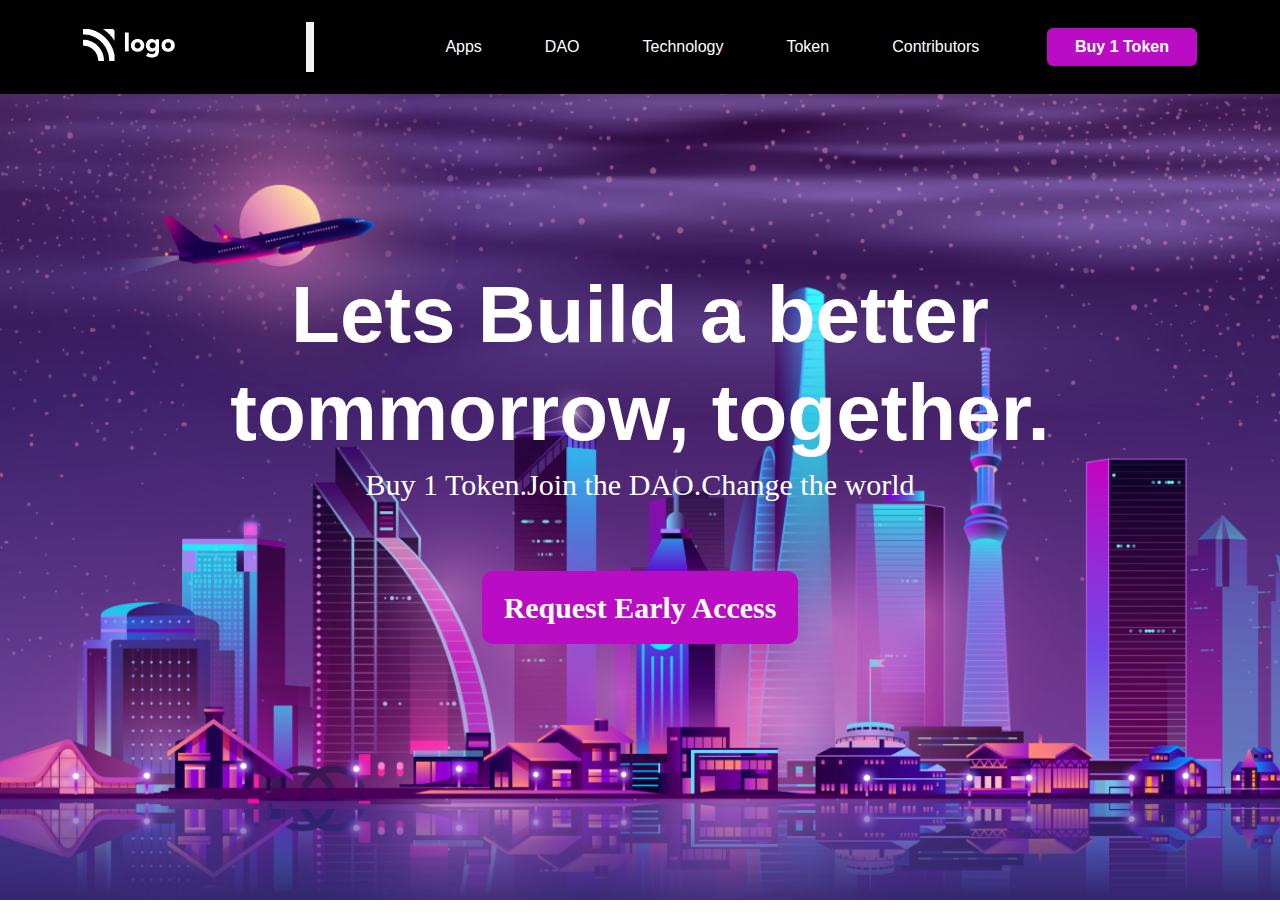
==== project5/index.html @ b1ffa169 "Add files via upload" ====
<!DOCTYPE html>
<html lang="en">
<head>
    <meta charset="UTF-8">
    <meta http-equiv="X-UA-Compatible" content="IE=edge">
    <meta name="viewport" content="width=device-width, initial-scale=1.0">
    <link rel="stylesheet" href="style.css">
    <title>project 5</title>
</head>
<body>
    <div class="container">
        <section aria-label="navbar">
            <nav class="navbar">
                <div>
                    <img src="white-logo.png" alt="logo" class="logo"/>
                </div>
                <div class="line"></div>
                <div>
                    <ul class="list">
                        <li class="list-item">Apps</li>
                        <li class="list-item">DAO</li>
                        <li class="list-item">Technology</li>
                        <li class="list-item">Token</li>
                        <li class="list-item">Contributors</li>
                    </ul>
                </div>
                <div>
                    <button class="btn-small">Buy 1 Token</button>
                </div>
            </nav>
        </section>
        <!-- banner -->
        <section aria-label="hero">
            <div class="hero">
                <h1 class="hero-heading">Lets Build a better<br> tommorrow, together.</h1>
                <p class="class-description">Buy 1 Token.Join the DAO.Change the world</p>
                <button class="btn-large">Request Early Access</button>
            </div>
        </section>
    </div>
</body>
</html>
---- project5/style.css ----
*{
    margin: 0;
    padding: 0;
    box-sizing: border-box;
    font-family: "Poppins", sans-serif;
}

.navbar{
    display: flex;
    justify-content: space-between;
    align-items: center;
    padding: 31px 83px;
    height: 94px;
    background-color: #000;
}

.grow-list{
    flex-grow: 1;
}

img{
    width: 92px;
    height: 32px;
}

.line{
    width: 8px;
    height: 50px;
    background-color: #f4f3f3;
    margin-left: 63px;
}

.list{
    display: flex;
    align-items: center;
    gap:63px;
    list-style: none;
    font-family: "Poppins", sans-serif;
    font-style: normal;
    font-family: 600;
    font-size: 16px;
    line-height: 24px;
    color: #ffffff;
    margin-left: 64px;
}

.logo,.list-item{
    cursor: pointer;
}

.btn-small{
    padding: 7px 28px;
    background: #ba0cc5;
    border-radius: 6px;
    border: none;
    font-family: "Poppins", sans-serif;
    font-style: normal;
    font-weight: 600;
    font-size: 16px;
    line-height: 24px;
    color: #ffffff;
    cursor: pointer;
}
  /* ------------------------------ */
/* ---------- HERO ------------ */
/* ------------------------------ */
.hero {
    background-image: url("bg.png");
    background-size: cover;
    background-attachment: fixed;
    background-position: fixed;
    height: 91.5vh;
    text-align: center;
  }
  
  .hero-heading {
    max-width: 846px;
    margin: 0 auto;
    font-style: normal;
    font-weight: 700;
    font-size: 80px;
    line-height: 98px;
    text-align: center;
    color: #ffffff;
    padding-top: 172px;
  }
  
  .class-description {
    font-family: "Poppins";
    font-style: normal;
    font-weight: 500;
    font-size: 30px;
    line-height: 45px;
    color: #ffffff;
  }

  .btn-large {
    background: #ba0cc5;
    border-radius: 11.2308px;
    font-family: "Poppins";
    font-style: normal;
    font-weight: 600;
    font-size: 29.9487px;
    line-height: 45px;
    color: #ffffff;
    border: none;
    padding: 14px 22px;
    margin-top: 64px;
    cursor: pointer;
  }
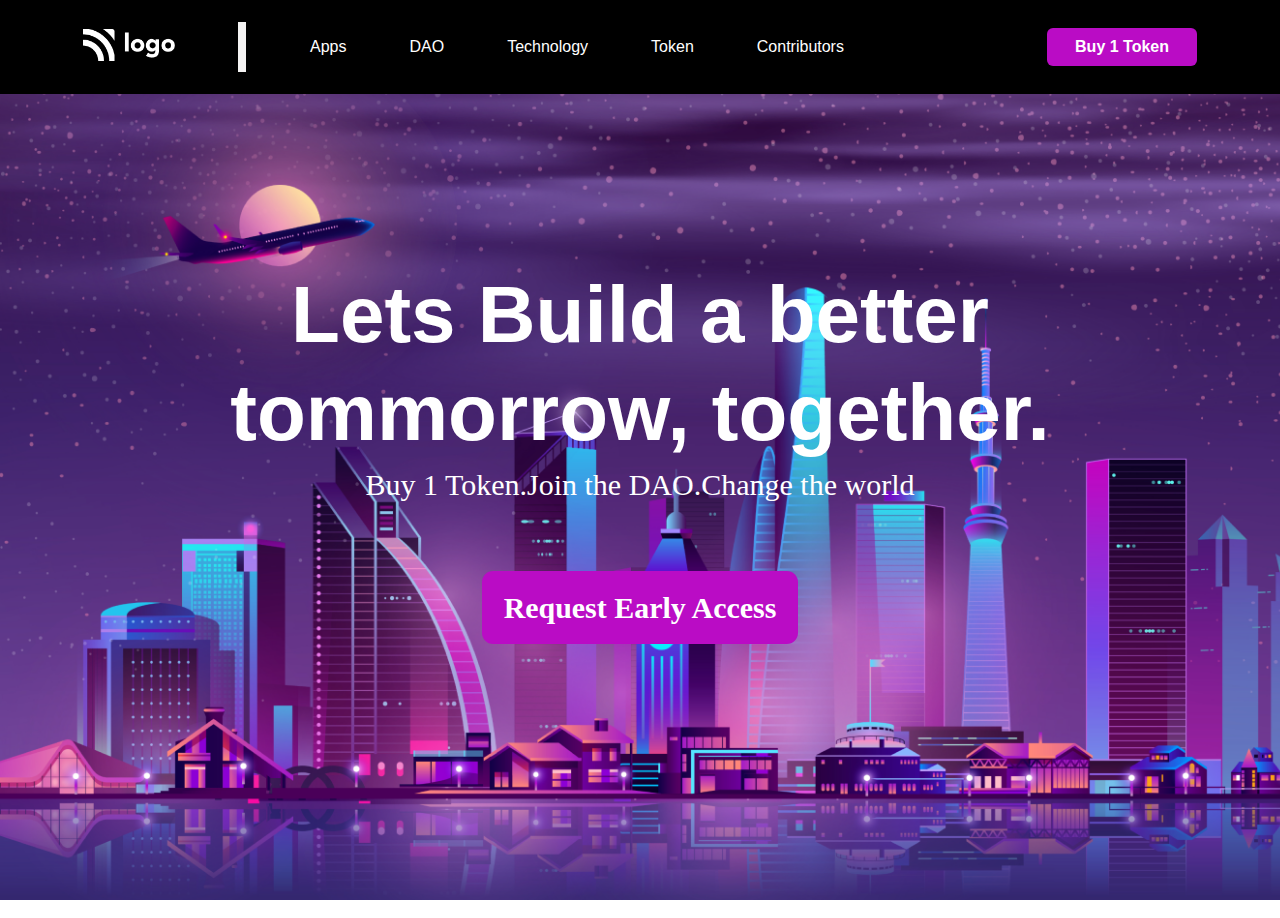
==== commit 4997f7ec: "Update index.html" ====
--- a/project5/index.html
+++ b/project5/index.html
@@ -15,7 +15,7 @@
                     <img src="white-logo.png" alt="logo" class="logo"/>
                 </div>
                 <div class="line"></div>
-                <div>
+                <div class="grow-list">
                     <ul class="list">
                         <li class="list-item">Apps</li>
                         <li class="list-item">DAO</li>
@@ -39,4 +39,4 @@
         </section>
     </div>
 </body>
-</html>+</html>
